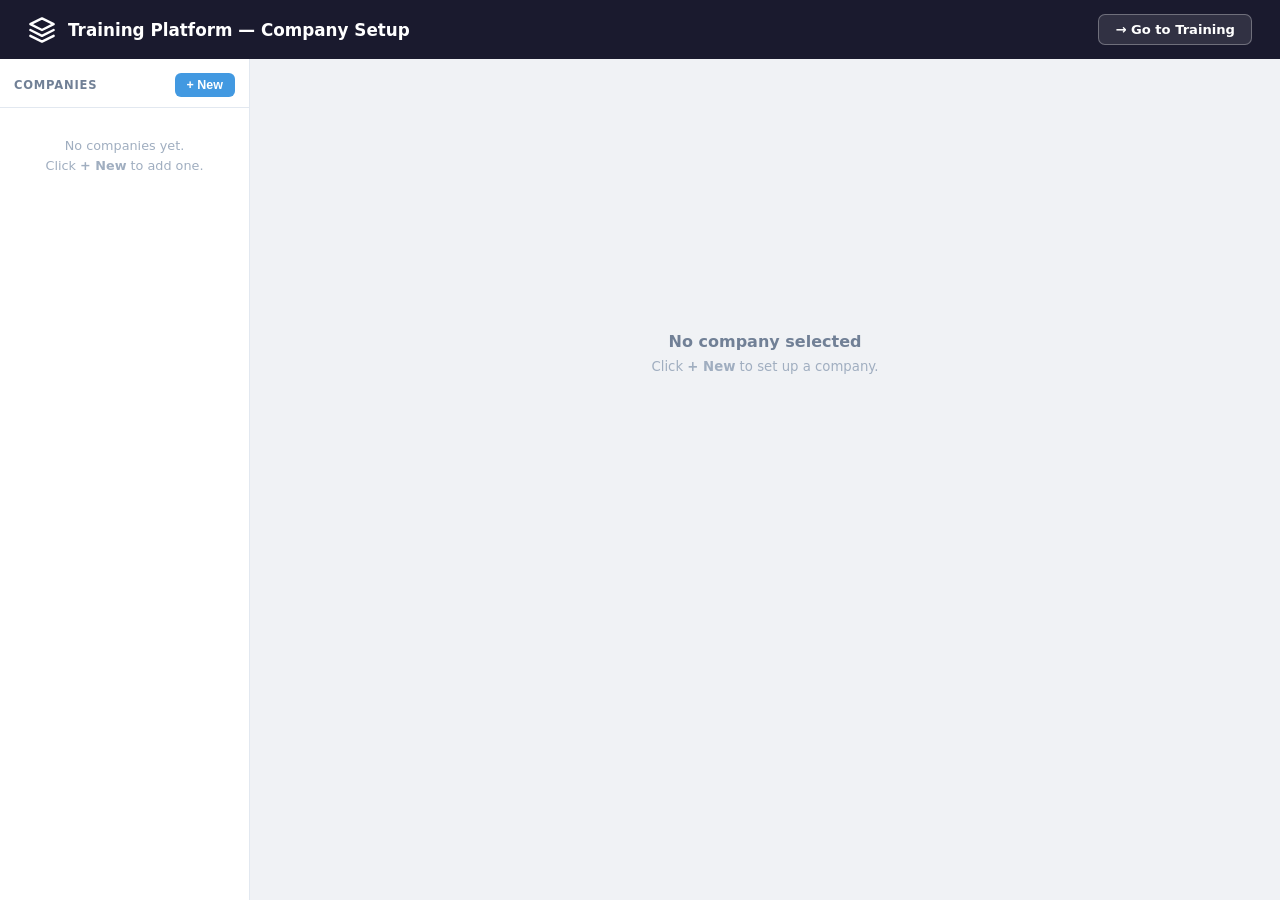
==== admin.html @ cd21d4fb "Initial commit: AI Fluency training platform Co-Authored-By: Claude Sonnet 4.6 <noreply@anthropic.co" ====
<!DOCTYPE html>
<html lang="en">
<head>
  <meta charset="UTF-8">
  <meta name="viewport" content="width=device-width, initial-scale=1.0">
  <title>Training Platform — Company Setup</title>
  <style>
    *, *::before, *::after { box-sizing: border-box; margin: 0; padding: 0; }
    body { font-family: 'Inter', system-ui, -apple-system, sans-serif; background: #F0F2F5; color: #1a1a1a; min-height: 100vh; display: flex; flex-direction: column; }

    /* ── Header ── */
    .header { background: #1A1A2E; color: white; padding: 14px 28px; display: flex; align-items: center; gap: 12px; }
    .header-logo { width: 28px; height: 28px; }
    .header h1 { font-size: 1.05rem; font-weight: 600; flex: 1; }
    .btn-goto-main { padding: 7px 16px; border-radius: 7px; border: 1px solid rgba(255,255,255,0.3); background: rgba(255,255,255,0.1); color: white; cursor: pointer; font-size: 0.82rem; font-weight: 600; text-decoration: none; display: inline-flex; align-items: center; gap: 6px; transition: background 0.15s; }
    .btn-goto-main:hover { background: rgba(255,255,255,0.2); }

    /* ── Layout ── */
    .main { display: flex; flex: 1; overflow: hidden; height: calc(100vh - 52px); }

    /* ── Sidebar ── */
    .sidebar { width: 250px; flex-shrink: 0; background: white; border-right: 1px solid #E2E8F0; display: flex; flex-direction: column; }
    .sidebar-top { padding: 14px 14px 10px; border-bottom: 1px solid #E2E8F0; display: flex; align-items: center; justify-content: space-between; }
    .sidebar-top span { font-size: 0.72rem; font-weight: 700; color: #718096; text-transform: uppercase; letter-spacing: 0.07em; }
    .btn-new { padding: 5px 12px; border-radius: 6px; border: none; background: #4299E1; color: white; cursor: pointer; font-size: 0.78rem; font-weight: 600; }
    .btn-new:hover { background: #3182CE; }
    .company-list { flex: 1; overflow-y: auto; }
    .company-item { padding: 10px 12px; border-bottom: 1px solid #F7FAFC; cursor: pointer; display: flex; align-items: center; gap: 9px; transition: background 0.1s; }
    .company-item:hover { background: #F7FAFC; }
    .company-item.active { background: #EBF8FF; border-left: 3px solid #4299E1; padding-left: 9px; }
    .ci-thumb { width: 30px; height: 30px; border-radius: 6px; object-fit: contain; background: #F0F2F5; border: 1px solid #E2E8F0; flex-shrink: 0; }
    .ci-dot { width: 30px; height: 30px; border-radius: 6px; flex-shrink: 0; }
    .ci-meta { flex: 1; min-width: 0; }
    .ci-name { font-size: 0.85rem; font-weight: 500; white-space: nowrap; overflow: hidden; text-overflow: ellipsis; }
    .ci-pw { font-size: 0.7rem; color: #A0AEC0; font-family: monospace; }
    .ci-del { padding: 3px 6px; border: none; background: none; cursor: pointer; color: #CBD5E0; font-size: 12px; border-radius: 4px; line-height: 1; }
    .ci-del:hover { color: #E53E3E; background: #FFF5F5; }
    .list-empty { padding: 28px 14px; text-align: center; color: #A0AEC0; font-size: 0.8rem; line-height: 1.6; }

    /* ── Editor area ── */
    .editor { flex: 1; overflow-y: auto; padding: 24px; }
    .two-col { display: grid; grid-template-columns: 1fr 380px; gap: 20px; align-items: start; }
    @media (max-width: 960px) { .two-col { grid-template-columns: 1fr; } }

    /* ── Cards ── */
    .card { background: white; border-radius: 12px; padding: 20px 22px; border: 1px solid #E2E8F0; margin-bottom: 16px; }
    .card-title { font-size: 0.72rem; font-weight: 700; color: #718096; text-transform: uppercase; letter-spacing: 0.07em; margin-bottom: 16px; padding-bottom: 10px; border-bottom: 1px solid #F0F2F5; }

    /* ── Fields ── */
    .field { margin-bottom: 13px; }
    .field label { display: block; font-size: 0.75rem; font-weight: 600; color: #4A5568; margin-bottom: 5px; }
    .field input[type=text], .field input[type=password] { width: 100%; padding: 9px 12px; border: 1px solid #E2E8F0; border-radius: 8px; font-size: 0.88rem; color: #2D3748; background: white; transition: border 0.15s; }
    .field input:focus { outline: none; border-color: #4299E1; box-shadow: 0 0 0 3px rgba(66,153,225,0.12); }
    .field-hint { font-size: 0.72rem; color: #A0AEC0; margin-top: 4px; }

    /* ── Upload zone ── */
    .upload-zone { border: 2px dashed #CBD5E0; border-radius: 10px; padding: 24px 16px; text-align: center; cursor: pointer; transition: all 0.2s; position: relative; background: #FAFAFA; }
    .upload-zone:hover, .upload-zone.drag-over { border-color: #4299E1; background: #EBF8FF; }
    .upload-zone input[type=file] { position: absolute; inset: 0; opacity: 0; cursor: pointer; width: 100%; height: 100%; }
    .upload-preview { max-width: 120px; max-height: 80px; object-fit: contain; margin: 0 auto 8px; display: block; border-radius: 6px; }
    .upload-icon { font-size: 32px; margin-bottom: 8px; }
    .upload-label { font-size: 0.82rem; color: #718096; }
    .upload-label strong { color: #4299E1; }
    .upload-filename { font-size: 0.72rem; color: #A0AEC0; margin-top: 4px; }

    /* ── URL extract button ── */
    .btn-url-extract { padding: 9px 14px; border: none; border-radius: 8px; background: linear-gradient(135deg,#38B2AC,#2C7A7B); color: white; cursor: pointer; font-size: 0.82rem; font-weight: 600; white-space: nowrap; flex-shrink: 0; transition: opacity 0.2s; }
    .btn-url-extract:hover { opacity: 0.85; }
    .btn-url-extract:disabled { opacity: 0.5; cursor: not-allowed; }

    /* ── Clear Image button ── */
    .btn-clear-image { padding: 10px 14px; border: 1px solid #E2E8F0; border-radius: 8px; background: white; color: #718096; cursor: pointer; font-size: 0.82rem; font-weight: 600; flex-shrink: 0; transition: all 0.15s; }
    .btn-clear-image:hover { background: #FFF5F5; border-color: #FEB2B2; color: #E53E3E; }
    .btn-clear-image:disabled { opacity: 0.4; cursor: not-allowed; }
    .btn-clear-image:disabled:hover { background: white; border-color: #E2E8F0; color: #718096; }

    /* ── Analyze button ── */
    .btn-analyze { width: 100%; padding: 10px; border: none; border-radius: 8px; background: linear-gradient(135deg, #667EEA 0%, #764BA2 100%); color: white; cursor: pointer; font-size: 0.88rem; font-weight: 600; margin-top: 12px; display: flex; align-items: center; justify-content: center; gap: 8px; transition: opacity 0.2s; }
    .btn-analyze:hover { opacity: 0.9; }
    .btn-analyze:disabled { opacity: 0.5; cursor: not-allowed; }
    .spinner { width: 14px; height: 14px; border: 2px solid rgba(255,255,255,0.35); border-top-color: white; border-radius: 50%; animation: spin 0.7s linear infinite; flex-shrink: 0; }
    @keyframes spin { to { transform: rotate(360deg); } }

    /* ── Color rows ── */
    .color-row { display: flex; align-items: center; gap: 10px; margin-bottom: 11px; }
    .cr-label { font-size: 0.78rem; font-weight: 600; color: #2D3748; width: 145px; flex-shrink: 0; }
    .cr-label small { display: block; font-size: 0.65rem; color: #A0AEC0; font-weight: 400; margin-top: 1px; line-height: 1.3; }
    input[type=color] { width: 36px; height: 32px; border: 1px solid #E2E8F0; border-radius: 6px; cursor: pointer; padding: 2px 3px; background: white; flex-shrink: 0; }
    .cr-hex { flex: 1; padding: 6px 9px; border: 1px solid #E2E8F0; border-radius: 6px; font-size: 0.82rem; font-family: monospace; color: #2D3748; }
    .cr-hex:focus { outline: none; border-color: #4299E1; }
    .cr-swatch { width: 20px; height: 20px; border-radius: 4px; flex-shrink: 0; border: 1px solid rgba(0,0,0,0.1); }

    /* ── Status ── */
    .status { font-size: 0.78rem; padding: 8px 11px; border-radius: 7px; margin-top: 8px; line-height: 1.5; }
    .status.success { background: #F0FFF4; color: #276749; border: 1px solid #9AE6B4; }
    .status.error   { background: #FFF5F5; color: #C53030; border: 1px solid #FEB2B2; }
    .status.info    { background: #EBF8FF; color: #2B6CB0; border: 1px solid #BEE3F8; }

    /* ── Import AI Colors button ── */
    .btn-import { width: 100%; padding: 10px; border: none; border-radius: 8px; background: linear-gradient(135deg, #38B2AC 0%, #2C7A7B 100%); color: white; cursor: pointer; font-size: 0.88rem; font-weight: 600; margin-top: 8px; display: flex; align-items: center; justify-content: center; gap: 8px; transition: opacity 0.2s; }
    .btn-import:hover { opacity: 0.9; }

    /* ── Import modal ── */
    .import-modal-overlay { display: none; position: fixed; inset: 0; background: rgba(0,0,0,0.45); z-index: 1000; align-items: center; justify-content: center; }
    .import-modal-overlay.open { display: flex; }
    .import-modal { background: white; border-radius: 14px; padding: 24px; width: 460px; max-width: 95vw; box-shadow: 0 20px 60px rgba(0,0,0,0.2); }
    .import-modal h3 { font-size: 1rem; font-weight: 700; margin-bottom: 6px; }
    .import-modal p { font-size: 0.8rem; color: #718096; margin-bottom: 14px; line-height: 1.5; }
    .import-modal textarea { width: 100%; height: 120px; padding: 10px; border: 1px solid #E2E8F0; border-radius: 8px; font-size: 0.82rem; font-family: monospace; resize: vertical; }
    .import-modal textarea:focus { outline: none; border-color: #38B2AC; }
    .import-modal-btns { display: flex; gap: 8px; margin-top: 12px; justify-content: flex-end; }
    .btn-import-apply { padding: 8px 18px; border: none; border-radius: 7px; background: #38B2AC; color: white; font-weight: 600; cursor: pointer; font-size: 0.88rem; }
    .btn-import-cancel { padding: 8px 18px; border: 1px solid #E2E8F0; border-radius: 7px; background: white; color: #4A5568; font-weight: 600; cursor: pointer; font-size: 0.88rem; }

    /* ── Save button ── */
    .btn-save { width: 100%; padding: 11px; border: none; border-radius: 8px; background: #48BB78; color: white; cursor: pointer; font-size: 0.92rem; font-weight: 600; margin-top: 4px; transition: background 0.15s; }
    .btn-save:hover { background: #38A169; }

    /* ── Preview card ── */
    .preview-card { background: white; border-radius: 12px; padding: 20px 22px; border: 1px solid #E2E8F0; max-height: calc(100vh - 72px); overflow-y: auto; }
    .prev-label { font-size: 0.65rem; font-weight: 700; color: #718096; text-transform: uppercase; letter-spacing: 0.06em; margin: 12px 0 5px; }
    .prev-label:first-child { margin-top: 0; }
    .prev-wrap { overflow: hidden; border-radius: 8px; border: 1px solid #E2E8F0; position: relative; background: #F0F2F5; margin-bottom: 2px; }
    .prev-spinner { position: absolute; inset: 0; display: flex; flex-direction: column; align-items: center; justify-content: center; background: #F0F2F5; gap: 6px; pointer-events: none; }
    .prev-spinner-ring { width: 18px; height: 18px; border: 2px solid #CBD5E0; border-top-color: #4299E1; border-radius: 50%; animation: spin 0.7s linear infinite; }
    .preview-topbar { height: 46px; border-radius: 8px; display: flex; align-items: center; padding: 0 14px; color: white; font-size: 0.85rem; font-weight: 500; gap: 8px; margin-bottom: 10px; }
    .preview-topbar img { height: 24px; object-fit: contain; }
    .preview-chips { display: flex; gap: 7px; flex-wrap: wrap; margin-bottom: 10px; }
    .preview-chip { padding: 5px 12px; border-radius: 20px; font-size: 0.77rem; color: white; font-weight: 500; }
    .preview-sidebar { border-radius: 8px; height: 70px; display: flex; align-items: center; justify-content: center; color: white; font-size: 0.82rem; font-weight: 500; margin-bottom: 10px; }
    .preview-infobox { border-radius: 7px; padding: 10px 12px; font-size: 0.8rem; color: #2D3748; margin-bottom: 10px; line-height: 1.5; }
    .preview-swatches { display: flex; gap: 5px; }
    .preview-swatch { flex: 1; height: 26px; border-radius: 5px; }

    /* ── Empty state ── */
    .empty-state { display: flex; flex-direction: column; align-items: center; justify-content: center; min-height: 60vh; color: #A0AEC0; gap: 8px; text-align: center; }
    .empty-state h3 { color: #718096; font-size: 1rem; }
    .empty-state p { font-size: 0.83rem; }
  </style>
</head>
<body>

<div class="header">
  <svg class="header-logo" viewBox="0 0 24 24" fill="none" stroke="white" stroke-width="2" stroke-linecap="round" stroke-linejoin="round">
    <path d="M12 2L2 7l10 5 10-5-10-5zM2 17l10 5 10-5M2 12l10 5 10-5"/>
  </svg>
  <h1>Training Platform — Company Setup</h1>
  <a href="Main page.html" class="btn-goto-main" onclick="sessionStorage.removeItem('authenticated');sessionStorage.removeItem('active_company');">&#8594; Go to Training</a>
</div>

<div class="main">

  <!-- Sidebar -->
  <div class="sidebar">
    <div class="sidebar-top">
      <span>Companies</span>
      <button class="btn-new" onclick="newCompany()">+ New</button>
    </div>
    <div class="company-list" id="company-list"></div>
  </div>

  <!-- Editor -->
  <div class="editor" id="editor">
    <div class="empty-state">
      <h3>No company selected</h3>
      <p>Click <strong>+ New</strong> to set up a company.</p>
    </div>
  </div>

</div>

<script>
// ── Storage — server is source of truth, localStorage is a fast cache ────────
var _companiesCache = null;

function getCompanies() {
  if (_companiesCache !== null) return _companiesCache;
  try { return JSON.parse(localStorage.getItem('training_companies') || '[]'); } catch(e) { return []; }
}
function _setCache(list) {
  _companiesCache = list;
  // Strip logoDataUrl before saving to localStorage — base64 images are large
  // and can exceed the ~5MB quota, causing the write to silently fail.
  // The logo is persisted on disk (profiles/*.json) and reloaded from the server.
  try {
    var slim = list.map(function(c) {
      var copy = Object.assign({}, c);
      delete copy.logoDataUrl;
      return copy;
    });
    localStorage.setItem('training_companies', JSON.stringify(slim));
  } catch(e) {}
}

// Load companies FROM server (profiles/*.json) and sync into cache
function loadCompaniesFromServer(callback) {
  fetch('http://localhost:3001/list-profiles')
    .then(function(r) { return r.json(); })
    .then(function(data) {
      if (!data.profiles) { callback([]); return; }
      var list = data.profiles
        .filter(function(p) { return p.config; }) // only profiles with saved config
        .map(function(p) {
          return {
            id:          p.id,
            name:        p.name,
            website:     p.url  || '',
            password:    p.config.password    || '',
            colors:      p.config.colors      || {},
            logoDataUrl: p.config.logoDataUrl || ''
          };
        });
      _setCache(list);
      callback(list);
    })
    .catch(function() {
      // Server not running — fall back to localStorage cache
      callback(getCompanies());
    });
}

// Save a single company config to the server (writes into profiles/{id}.json)
function saveCompanyToServer(company, callback) {
  fetch('http://localhost:3001/save-company-config', {
    method: 'POST',
    headers: {'Content-Type': 'application/json'},
    body: JSON.stringify({
      id:          company.id,
      name:        company.name,
      url:         company.website || '',
      password:    company.password,
      colors:      company.colors,
      logoDataUrl: company.logoDataUrl || null
    })
  })
  .then(function(r) { return r.json(); })
  .then(function(d) { if (callback) callback(d.error ? null : true, d.error); })
  .catch(function(e) { if (callback) callback(null, e.message); });
}

// ── Preview iframe config ─────────────────────────────────────────
var PREV_SCALE = 0.26;   // scale factor — fits ~336px wide column
var PREV_W     = 1280;   // iframe render width (px)
var PREV_H     = 1400;   // iframe render height (px)

function iframeWrapperHtml(id) {
  var wW = Math.floor(PREV_W * PREV_SCALE); // 332
  var wH = Math.floor(PREV_H * PREV_SCALE); // 234
  return '<div class="prev-wrap" style="width:' + wW + 'px;height:' + wH + 'px;">'
    + '<iframe id="' + id + '" style="width:' + PREV_W + 'px;height:' + PREV_H + 'px;'
    + 'transform:scale(' + PREV_SCALE + ');transform-origin:top left;border:none;pointer-events:none;display:block;" frameborder="0" scrolling="no"></iframe>'
    + '<div id="' + id + '-spinner" class="prev-spinner">'
    + '<div class="prev-spinner-ring"></div>'
    + '<div style="font-size:0.62rem;color:#A0AEC0;">Loading preview…</div>'
    + '</div>'
    + '</div>';
}

function swatchBarHtml(c) {
  return '<div style="margin-top:12px;padding:8px 10px;background:#F7FAFC;border-radius:6px;border:1px solid #E2E8F0;">'
    + '<div style="font-size:0.55rem;font-weight:700;color:#A0AEC0;text-transform:uppercase;letter-spacing:0.05em;margin-bottom:5px;">Current palette</div>'
    + '<div style="display:flex;gap:4px;">'
    + [{k:'primary',label:'Brand'},{k:'accent',label:'Highlight'},{k:'sidebarBg',label:'Sidebar BG'}].map(function(item) {
        return '<div style="flex:1;text-align:center;">'
          + '<div style="height:18px;border-radius:4px;background:' + c[item.k] + ';margin-bottom:2px;border:1px solid rgba(0,0,0,0.08);"></div>'
          + '<div style="font-size:0.55rem;color:#718096;">' + item.label + '</div>'
          + '</div>';
      }).join('')
    + '<div style="flex:0.6;text-align:center;">'
    + '<div style="height:18px;border-radius:4px;background:' + c.primaryDark + ';margin-bottom:2px;border:1px solid rgba(0,0,0,0.08);"></div>'
    + '<div style="font-size:0.48rem;color:#A0AEC0;">Auto-dark</div>'
    + '</div>'
    + '<div style="flex:0.6;text-align:center;">'
    + '<div style="height:18px;border-radius:4px;background:' + c.primaryLight + ';margin-bottom:2px;border:1px solid #E2E8F0;"></div>'
    + '<div style="font-size:0.48rem;color:#A0AEC0;">Auto-light</div>'
    + '</div>'
    + '</div></div>';
}

// ── State ────────────────────────────────────────────────────────
var activeId = null;
var logoDataUrl = null;
// currentPreviewTab removed — all previews now stacked

// ── Init — load from server on page load ─────────────────────────
window.addEventListener('load', function() {
  loadCompaniesFromServer(function(list) {
    renderList();
  });
});

// ── Sidebar ──────────────────────────────────────────────────────
function renderList() {
  var list = getCompanies();
  var el = document.getElementById('company-list');
  if (!list.length) {
    el.innerHTML = '<div class="list-empty">No companies yet.<br>Click <strong>+ New</strong> to add one.</div>';
    return;
  }
  el.innerHTML = list.map(function(c) {
    var thumb = c.logoDataUrl
      ? '<img src="' + c.logoDataUrl + '" class="ci-thumb" />'
      : '<div class="ci-dot" style="background:' + c.colors.primary + '"></div>';
    return '<div class="company-item' + (c.id === activeId ? ' active' : '') + '" onclick="editCompany(\'' + c.id + '\')">'
      + thumb
      + '<div class="ci-meta"><div class="ci-name">' + esc(c.name) + '</div>'
      + '<div class="ci-pw">pw: ' + esc(c.password) + '</div></div>'
      + '<button class="ci-del" onclick="event.stopPropagation();del(\'' + c.id + '\')">✕</button>'
      + '</div>';
  }).join('');
}

function del(id) {
  if (!confirm('Delete this company?')) return;
  // Remove from server (deletes the profile JSON file)
  fetch('http://localhost:3001/delete-company', {
    method: 'POST',
    headers: {'Content-Type': 'application/json'},
    body: JSON.stringify({ id: id })
  }).catch(function() {});
  // Remove from cache
  _setCache(getCompanies().filter(function(c){ return c.id !== id; }));
  if (activeId === id) { activeId = null; logoDataUrl = null; showEmpty(); }
  renderList();
}

function showEmpty() {
  document.getElementById('editor').innerHTML =
    '<div class="empty-state"><h3>No company selected</h3><p>Click <strong>+ New</strong> to set up a company.</p></div>';
}


// ── Editor ────────────────────────────────────────────────────────
var DEFAULT = { primary:'#4299E1', accent:'#48BB78', sidebarBg:'#1A202C' };

// ── Color derivation helpers ───────────────────────────────────────
function darkenHex(hex, pct) {
  try { var r=parseInt(hex.slice(1,3),16),g=parseInt(hex.slice(3,5),16),b=parseInt(hex.slice(5,7),16); return toHex(r*(1-pct/100),g*(1-pct/100),b*(1-pct/100)); } catch(e) { return hex; }
}
function lightenHex(hex, pct) {
  try { var r=parseInt(hex.slice(1,3),16),g=parseInt(hex.slice(3,5),16),b=parseInt(hex.slice(5,7),16); return toHex(r+(255-r)*(pct/100),g+(255-g)*(pct/100),b+(255-b)*(pct/100)); } catch(e) { return hex; }
}

function newCompany() {
  activeId = null;
  logoDataUrl = null;
  renderEditor({ name:'', password:'', website:'', logoDataUrl:'', colors: Object.assign({}, DEFAULT) });
}

function editCompany(id) {
  activeId = id;
  var c = getCompanies().find(function(c){ return c.id === id; });
  if (!c) return;
  logoDataUrl = c.logoDataUrl || null;
  renderEditor(c);
  renderList();
}

function renderEditor(d) {
  var c = d.colors || DEFAULT;
  document.getElementById('editor').innerHTML =
    '<div class="two-col">'
    // ── Left ──────────────────────────────────────────────────
    + '<div>'

    // Details
    + '<div class="card"><div class="card-title">Company Details</div>'
    + '<div class="field"><label>Company Name</label>'
    + '<input type="text" id="f-name" value="' + escAttr(d.name||'') + '" placeholder="e.g. NTUC" oninput="livePreview()" /></div>'
    + '<div class="field"><label>Access Password</label>'
    + '<input type="text" id="f-pw" value="' + escAttr(d.password||'') + '" placeholder="e.g. ntuc2025" />'
    + '<div class="field-hint">Trainers share this with participants before the session.</div></div>'
    + '<div class="field"><label>Website URL</label>'
    + '<div style="display:flex;gap:8px;align-items:center;">'
    + '<input type="text" id="f-url" value="' + escAttr(d.website||'') + '" placeholder="https://www.company.com" style="flex:1;" />'
    + '<button type="button" class="btn-url-extract" id="url-extract-btn" onclick="extractColorsFromUrl()" title="Auto-detect brand colors from website">🔍 Get Colors</button>'
    + '</div>'
    + '<div id="url-extract-status"></div></div>'
    + '</div>'

    // Company Profile Research card
    + '<div class="card"><div class="card-title">Company Profile — Profile Explorer</div>'
    + '<div id="research-status"></div>'
    + '<button class="btn-analyze" id="research-btn" onclick="researchProfile()" style="margin-top:4px;">'
    + '<span id="research-icon">🔬</span> '
    + '<span id="research-text">Research Company Profile</span>'
    + '</button>'
    + '<p style="font-size:0.72rem;color:#A0AEC0;margin-top:8px;line-height:1.5;">Uses the Claude Code CLI on this computer (your existing subscription — no API key needed). Scrapes the company website and generates the full Profile Explorer content: Priorities, Functions, Workflows, Pain Points, Technology, and Glossary. Saved to a local file. Re-research anytime.</p>'
    + '</div>'

    // Logo + auto-extract
    + '<div class="card"><div class="card-title">Brand Assets</div>'
    + '<div class="field"><label>Upload Logo or Brand Image</label>'
    + '<div class="upload-zone" id="upload-zone" '
    + 'ondragover="event.preventDefault();this.classList.add(\'drag-over\')" '
    + 'ondragleave="this.classList.remove(\'drag-over\')" '
    + 'ondrop="dropFile(event)">'
    + '<input type="file" accept="image/*" onchange="pickFile(event)" />'
    + (d.logoDataUrl
        ? '<img src="' + d.logoDataUrl + '" class="upload-preview" id="logo-preview" />'
        : '<div class="upload-icon" id="logo-preview">🖼️</div>')
    + '<div class="upload-label"><strong>Click or drag</strong> image here</div>'
    + '<div class="upload-filename" id="upload-filename">' + (d.logoDataUrl ? 'Image loaded' : 'PNG, JPG, SVG supported') + '</div>'
    + '</div></div>'
    + '<div style="display:flex;gap:8px;margin-top:10px;">'
    + '<button class="btn-analyze" id="analyze-btn" onclick="extractColors()" style="flex:1;margin-top:0;" '
    + (d.logoDataUrl ? '' : 'disabled') + '>'
    + '<span id="analyze-icon">🎨</span>'
    + '<span id="analyze-text">Extract Colors from Image</span>'
    + '</button>'
    + '<button class="btn-clear-image" id="clear-image-btn" onclick="clearImage()" '
    + (d.logoDataUrl ? '' : 'disabled') + ' title="Remove uploaded image">✕ Clear</button>'
    + '</div>'
    + '<div id="analyze-status"></div>'
    + '</div>'

    + '</div>'

    // ── Right: Brand Colors (always visible) + Preview (scrollable below) ──
    + '<div style="position:sticky;top:0;align-self:start;display:flex;flex-direction:column;height:calc(100vh - 72px);gap:0;">'

    // Brand Colors — pinned at top, always visible while editing
    + '<div class="card" style="flex-shrink:0;margin-bottom:12px;">'
    + '<div class="card-title">Brand Colors</div>'
    + ''
    + colorRow('primary',   'Brand Color',        'Headers · Buttons · Links · Module nav',  c.primary   || DEFAULT.primary)
    + colorRow('accent',    'Highlight Color',     'Badges · Tags · Secondary accents',       c.accent    || DEFAULT.accent)
    + colorRow('sidebarBg', 'Sidebar Background',  'Left sidebar panel & dark header bar',    c.sidebarBg || DEFAULT.sidebarBg)
    + '<div style="font-size:0.71rem;color:#718096;margin-top:8px;padding:8px 10px;background:#FFFBEB;border-radius:6px;border:1px solid #F6E05E;line-height:1.5;">✨ <strong>Dark shade</strong> and <strong>light tint</strong> are automatically calculated from Brand Color — no need to set them manually.</div>'
    + '<div id="save-status"></div>'
    + '<button class="btn-save" onclick="saveCompany()">Save Company</button>'
    + '</div>'

    // Live Preview — takes remaining height, scrollable internally
    + '<div class="preview-card" id="preview-card" style="flex:1;overflow-y:auto;max-height:none;">'
    + '<div class="card-title">Live Preview <span style="font-size:0.65rem;font-weight:400;color:#A0AEC0;text-transform:none;letter-spacing:0;">real pages · scaled</span></div>'
    + '<div class="prev-label">Main Page</div>'
    + iframeWrapperHtml('prev-main')
    + '<div class="prev-label">Module (Programme 1)</div>'
    + iframeWrapperHtml('prev-module')
    + '<div class="prev-label">Profile Explorer</div>'
    + iframeWrapperHtml('prev-profiles')
    + '<div class="prev-label">Copilot Value</div>'
    + iframeWrapperHtml('prev-copilot')
    + '<div id="preview-swatch-bar"></div>'
    + '<div id="preview-color-legend"></div>'
    + '</div>'

    + '</div>'

    + '</div>';

  livePreview();
  initPreviews();
  setTimeout(fitPreviewCard, 0);
  // Check if a profile already exists for this company (async, updates status div)
  setTimeout(function() { checkProfileStatus(activeId); }, 50);
}

function colorRow(key, label, hint, val) {
  return '<div class="color-row">'
    + '<div class="cr-label">' + label + '<small>' + hint + '</small></div>'
    + '<input type="color" id="cp-' + key + '" value="' + val + '" oninput="syncHex(\'' + key + '\')" />'
    + '<input type="text"  id="ch-' + key + '" value="' + val + '" class="cr-hex" placeholder="#000000" oninput="syncPicker(\'' + key + '\')" />'
    + '<div class="cr-swatch" id="cs-' + key + '" style="background:' + val + '"></div>'
    + '</div>';
}

function syncHex(k) {
  var v = document.getElementById('cp-' + k).value;
  document.getElementById('ch-' + k).value = v;
  document.getElementById('cs-' + k).style.background = v;
  livePreview();
}

function syncPicker(k) {
  var v = document.getElementById('ch-' + k).value.trim();
  if (/^#[0-9A-Fa-f]{6}$/.test(v)) {
    document.getElementById('cp-' + k).value = v;
    document.getElementById('cs-' + k).style.background = v;
    livePreview();
  }
}

function getColors() {
  var primary   = ((document.getElementById('ch-primary')   || {}).value || DEFAULT.primary).trim();
  var accent    = ((document.getElementById('ch-accent')    || {}).value || DEFAULT.accent).trim();
  var sidebarBg = ((document.getElementById('ch-sidebarBg') || {}).value || DEFAULT.sidebarBg).trim();
  return {
    primary:      primary,
    primaryDark:  darkenHex(primary, 20),
    primaryLight: lightenHex(primary, 60),
    accent:       accent,
    sidebarBg:    sidebarBg
  };
}

function setColors(colors) {
  // Only the 3 user-facing pickers exist in the UI; primaryDark and primaryLight are auto-derived
  ['primary','accent','sidebarBg'].forEach(function(k) {
    if (!colors[k]) return;
    var v = colors[k];
    var cp = document.getElementById('cp-' + k);
    var ch = document.getElementById('ch-' + k);
    var cs = document.getElementById('cs-' + k);
    if (cp) cp.value = v;
    if (ch) ch.value = v;
    if (cs) cs.style.background = v;
  });
  livePreview();
}

// ── Fit preview card to fill all space below brand colors ─────────
function fitPreviewCard() {
  var previewCard = document.getElementById('preview-card');
  if (!previewCard) return;
  var colorCard = previewCard.previousElementSibling;
  if (!colorCard) return;
  var headerH    = 52;                       // .header height
  var editorPadT = 24;                       // .editor padding-top
  var gap        = parseInt(getComputedStyle(colorCard).marginBottom) || 12;
  var colorH     = colorCard.getBoundingClientRect().height;
  var available  = window.innerHeight - headerH - editorPadT;
  var previewH   = Math.max(300, available - colorH - gap);
  previewCard.style.height = previewH + 'px';
  previewCard.style.flex   = 'none';
}
window.addEventListener('resize', fitPreviewCard);

// ── Live Preview ──────────────────────────────────────────────────
function livePreview() {
  var c = getColors();

  // Inject colors into all iframes that have already loaded
  ['prev-main', 'prev-module', 'prev-profiles', 'prev-copilot'].forEach(function(id) {
    var iframe = document.getElementById(id);
    if (iframe && iframe.contentDocument && iframe.contentDocument.documentElement
        && iframe.contentDocument.readyState === 'complete') {
      injectBrandColors(iframe);
    }
  });

  // Update the palette swatch and color reference map (always visible)
  var swatchEl = document.getElementById('preview-swatch-bar');
  if (swatchEl) swatchEl.innerHTML = swatchBarHtml(c);
  var legendEl = document.getElementById('preview-color-legend');
  if (legendEl) legendEl.innerHTML = colorMapLegend(c);
}

// Mirror the pages' own applyBrand() — sets every CSS variable they use
function injectBrandColors(iframe) {
  try {
    var c = getColors();
    var root = iframe.contentDocument.documentElement;
    function hx(hex) {
      var res = /^#?([a-f\d]{2})([a-f\d]{2})([a-f\d]{2})$/i.exec(hex);
      return res ? {r:parseInt(res[1],16),g:parseInt(res[2],16),b:parseInt(res[3],16)} : {r:66,g:153,b:225};
    }
    var p = hx(c.primary), a = hx(c.accent);
    var r=p.r,g=p.g,b=p.b,ra=a.r,ga=a.g,ba=a.b;
    var sp = function(k,v){ root.style.setProperty(k,v); };
    sp('--brand-primary',       c.primary);
    sp('--brand-primary-dark',  c.primaryDark);
    sp('--brand-primary-light', c.primaryLight);
    sp('--brand-secondary',     c.primaryDark);
    sp('--brand-accent',        c.accent);
    sp('--brand-sidebar-bg',    c.sidebarBg);
    sp('--color-primary',       c.primary);
    sp('--color-primary-dark',  c.primaryDark);
    sp('--color-primary-light', 'rgba('+r+','+g+','+b+',0.08)');
    sp('--color-primary-muted', 'rgba('+r+','+g+','+b+',0.06)');
    sp('--color-primary-focus', 'rgba('+r+','+g+','+b+',0.20)');
    sp('--color-primary-pale',  'rgba('+r+','+g+','+b+',0.08)');
    sp('--color-accent',        c.accent);
    sp('--color-accent-light',  'rgba('+ra+','+ga+','+ba+',0.10)');
    sp('--color-accent-border', 'rgba('+ra+','+ga+','+ba+',0.30)');
    sp('--color-nav-hover',     'rgba('+r+','+g+','+b+',0.12)');
    sp('--color-sidebar-bg',    c.sidebarBg);
    sp('--gradient-start',      c.primary);
    sp('--gradient-end',        c.primaryDark);
    sp('--color-info',          c.primary);
    sp('--color-info-bg',       'rgba('+r+','+g+','+b+',0.08)');
    sp('--color-bg-highlight',  'rgba('+r+','+g+','+b+',0.06)');
    sp('--primary-color',       c.primary);
    sp('--secondary-color',     c.primaryDark);
    sp('--accent-color',        c.accent);
    sp('--info-box-bg',         'rgba('+r+','+g+','+b+',0.08)');
  } catch(e) {}
}

// Load all 4 preview iframes
function initPreviews() {
  var pages = [
    {id:'prev-main',     url:'Main page.html'},
    {id:'prev-module',   url:'Module 1.html'},
    {id:'prev-profiles', url:'profile explorer.html'},
    {id:'prev-copilot',  url:'Copilot Value.html'}
  ];
  pages.forEach(function(p) { loadPreviewIframe(p.id, p.url); });
}

function loadPreviewIframe(iframeId, url) {
  // Build the company object the pages expect in sessionStorage
  // Main page checks: sessionStorage.getItem('authenticated') === 'true'
  //                   sessionStorage.getItem('active_company') (truthy JSON string)
  // Module pages check: sessionStorage.getItem('authenticated') !== 'true' → redirect
  var companies = getCompanies();
  var co = companies.find(function(c) { return c.id === activeId; });
  if (!co && activeId) co = { id: activeId, name: 'Preview', password: '', website: '', colors: getColors(), logoDataUrl: '' };
  if (!co) co = { id: 'preview', name: 'Preview Company', password: '', website: '', colors: getColors(), logoDataUrl: '' };
  // Double-encode the company JSON so it embeds safely as a JS string literal
  // JSON.stringify twice produces a quoted string with all special chars escaped
  var coJsonLiteral = JSON.stringify(
    JSON.stringify({ id:co.id, name:co.name, website:co.website||'', password:co.password||'', colors:co.colors||{}, logoDataUrl:'' })
  ).replace(/<\//g, '<\\/');
  // coJsonLiteral is a valid JS string literal including surrounding double quotes e.g. "{\"id\":\"...\"}"

  fetch(url)
    .then(function(r) {
      if (!r.ok) throw new Error(r.status);
      return r.text();
    })
    .then(function(html) {
      var iframe = document.getElementById(iframeId);
      if (!iframe) return;

      // Base href so relative paths (CSS/JS/images) resolve correctly
      var basePath = window.location.href.replace(/[^\/]*$/, '');

      // This script runs first in <head>, before ANY page auth checks
      var headInject = '<base href="' + basePath + '">'
        + '<script>'
        + 'try{'
        + 'sessionStorage.setItem("authenticated","true");'       // pages check === 'true'
        + 'sessionStorage.setItem("active_company",' + coJsonLiteral + ');'
        + '}catch(e){}'
        + '<\/script>';

      html = html.replace(/<head>/i, '<head>' + headInject);
      iframe.srcdoc = html;

      iframe.onload = function() {
        var sp = document.getElementById(iframeId + '-spinner');
        if (sp) sp.style.display = 'none';
        // Force-hide any remaining auth overlays, then apply brand colors
        try {
          var doc = iframe.contentDocument;
          ['auth-overlay','login-overlay','modal-overlay'].forEach(function(id) {
            var el = doc.getElementById(id);
            if (el) el.style.display = 'none';
          });
        } catch(e) {}
        injectBrandColors(iframe);
      };
    })
    .catch(function() {
      var sp = document.getElementById(iframeId + '-spinner');
      if (sp) sp.innerHTML = '<div style="font-size:0.62rem;color:#E53E3E;text-align:center;">Could not load preview<br><span style="color:#A0AEC0;">' + url + '</span></div>';
    });
}

// ── Color Reference Map ───────────────────────────────────────────
function colorMapLegend(c) {
  var rows = [
    { color: c.primary,      name: 'Brand Color',              auto: false,
      uses: ['Top header bar & gradient', 'Module sidebar background', 'Buttons & primary links', 'Info box borders & tinted backgrounds', 'Active nav item highlight', 'Module card icons (Main page)'] },
    { color: c.accent,       name: 'Highlight Color',           auto: false,
      uses: ['Programme badges (e.g. "Programme 1 · Discover")', 'Category filter tags', 'Secondary accent chips & labels'] },
    { color: c.sidebarBg,    name: 'Sidebar Background',        auto: false,
      uses: ['Left sidebar panel background', 'Dark header bars', 'Admin navigation sidebar'] },
    { color: c.primaryDark,  name: 'Dark Shade',                auto: true,
      uses: ['Gradient header — darker end', 'Button hover state', 'Profile card gradient end'] },
    { color: c.primaryLight, name: 'Light Tint',                auto: true,
      uses: ['Subtle section backgrounds', 'Progress bar fills', 'Info box background tint'] }
  ];
  return '<div style="margin-top:14px;border:1px solid #E2E8F0;border-radius:8px;overflow:hidden;">'
    + '<div style="padding:7px 10px;background:#EBF8FF;border-bottom:1px solid #BEE3F8;display:flex;align-items:center;gap:6px;">'
    + '<svg viewBox="0 0 24 24" style="width:13px;height:13px;fill:#2B6CB0;flex-shrink:0;"><path d="M12 2C6.48 2 2 6.48 2 12s4.48 10 10 10 10-4.48 10-10S17.52 2 12 2zm1 15h-2v-6h2v6zm0-8h-2V7h2v2z"/></svg>'
    + '<span style="font-size:0.65rem;font-weight:700;color:#2B6CB0;text-transform:uppercase;letter-spacing:0.06em;">Color Reference Map — what each color controls</span>'
    + '</div>'
    + rows.map(function(row, i) {
        return '<div style="display:flex;align-items:flex-start;gap:10px;padding:8px 10px;'
          + (i < rows.length - 1 ? 'border-bottom:1px solid #F0F2F5;' : '')
          + (row.auto ? 'background:#FAFAFA;' : '') + '">'
          + '<div style="flex-shrink:0;text-align:center;">'
          + '<div style="width:26px;height:26px;border-radius:6px;background:' + row.color + ';border:1px solid rgba(0,0,0,0.1);margin-bottom:2px;"></div>'
          + (row.auto ? '<div style="font-size:0.45rem;color:#A0AEC0;line-height:1;">auto</div>' : '')
          + '</div>'
          + '<div style="flex:1;min-width:0;">'
          + '<div style="font-size:0.72rem;font-weight:' + (row.auto ? '500' : '700') + ';color:' + (row.auto ? '#A0AEC0' : '#2D3748') + ';margin-bottom:3px;">'
          + row.name + ' <span style="font-weight:400;color:#A0AEC0;font-size:0.65rem;">' + row.color + '</span></div>'
          + '<div style="display:flex;flex-wrap:wrap;gap:2px;">'
          + row.uses.map(function(u) {
              return '<span style="font-size:0.58rem;padding:1px 5px;background:' + (row.auto ? '#F0F2F5' : '#F7FAFC') + ';border:1px solid #E2E8F0;border-radius:3px;color:#4A5568;">' + u + '</span>';
            }).join('')
          + '</div></div></div>';
      }).join('')
    + '</div>';
}

// ── Logo Upload ───────────────────────────────────────────────────
function pickFile(e) { if (e.target.files[0]) loadImage(e.target.files[0]); }

function dropFile(e) {
  e.preventDefault();
  document.getElementById('upload-zone').classList.remove('drag-over');
  var f = e.dataTransfer.files[0];
  if (f && f.type.startsWith('image/')) loadImage(f);
}

function loadImage(file) {
  var reader = new FileReader();
  reader.onload = function(ev) {
    logoDataUrl = ev.target.result;
    var prev = document.getElementById('logo-preview');
    if (prev.tagName === 'IMG') {
      prev.src = logoDataUrl;
    } else {
      prev.outerHTML = '<img src="' + logoDataUrl + '" class="upload-preview" id="logo-preview" />';
    }
    document.getElementById('upload-filename').textContent = file.name;
    document.getElementById('analyze-btn').disabled = false;
    document.getElementById('clear-image-btn').disabled = false;
    livePreview();
  };
  reader.readAsDataURL(file);
}

function clearImage() {
  logoDataUrl = null;
  var zone = document.getElementById('upload-zone');
  if (!zone) return;
  // Replace preview img/icon back to placeholder
  var prev = document.getElementById('logo-preview');
  if (prev) {
    if (prev.tagName === 'IMG') {
      prev.outerHTML = '<div class="upload-icon" id="logo-preview">🖼️</div>';
    } else {
      prev.textContent = '🖼️';
    }
  }
  document.getElementById('upload-filename').textContent = 'PNG, JPG, SVG supported';
  document.getElementById('analyze-btn').disabled = true;
  document.getElementById('clear-image-btn').disabled = true;
  // Reset file input so same file can be re-uploaded
  var fileInput = zone.querySelector('input[type=file]');
  if (fileInput) fileInput.value = '';
  livePreview();
}

// ── Color Extraction (Canvas API — no server/API key needed) ──────
function extractColors() {
  if (!logoDataUrl) return;
  var btn  = document.getElementById('analyze-btn');
  var text = document.getElementById('analyze-text');
  var icon = document.getElementById('analyze-icon');
  btn.disabled = true;
  icon.innerHTML = '<span class="spinner"></span>';
  text.textContent = 'Analyzing…';

  var img = new Image();
  img.onload = function() {
    try {
      var palette = getDominantColors(img, 8);
      var suggested = mapToBrandColors(palette);
      setColors(suggested);
      showStatus('analyze-status', '✓ Colors extracted from image. Adjust with the pickers if needed.', 'success');
    } catch(err) {
      showStatus('analyze-status', 'Could not extract colors: ' + err.message, 'error');
    }
    btn.disabled = false;
    icon.textContent = '🎨';
    text.textContent = 'Extract Colors from Image';
  };
  img.onerror = function() {
    showStatus('analyze-status', 'Could not load image.', 'error');
    btn.disabled = false;
    icon.textContent = '🎨';
    text.textContent = 'Extract Colors from Image';
  };
  img.src = logoDataUrl;
}

function getDominantColors(img, count) {
  // Draw image onto offscreen canvas and sample pixels
  var size = 100; // downsample for speed
  var canvas = document.createElement('canvas');
  canvas.width = size; canvas.height = size;
  var ctx = canvas.getContext('2d');
  ctx.drawImage(img, 0, 0, size, size);
  var data = ctx.getImageData(0, 0, size, size).data;

  // Collect all sufficiently saturated, non-transparent pixels
  var pixels = [];
  for (var i = 0; i < data.length; i += 4) {
    var r = data[i], g = data[i+1], b = data[i+2], a = data[i+3];
    if (a < 128) continue; // skip transparent
    var hsv = rgbToHsv(r, g, b);
    if (hsv.s < 0.08 && hsv.v > 0.9) continue; // skip near-white
    if (hsv.v < 0.05) continue; // skip near-black (unless it's a valid brand dark)
    pixels.push({ r: r, g: g, b: b, h: hsv.h, s: hsv.s, v: hsv.v });
  }

  if (!pixels.length) throw new Error('No usable colors found in image.');

  // Simple median-cut: quantize into buckets by hue
  pixels.sort(function(a, b) { return b.s - a.s; }); // most saturated first

  // Deduplicate into distinct color clusters
  var clusters = [];
  pixels.forEach(function(p) {
    for (var ci = 0; ci < clusters.length; ci++) {
      if (colorDistance(p, clusters[ci].center) < 40) {
        clusters[ci].points.push(p);
        return;
      }
    }
    clusters.push({ center: p, points: [p] });
  });

  // Average each cluster
  return clusters.slice(0, count).map(function(cl) {
    var sr=0, sg=0, sb=0;
    cl.points.forEach(function(p){ sr+=p.r; sg+=p.g; sb+=p.b; });
    var n = cl.points.length;
    return { r: Math.round(sr/n), g: Math.round(sg/n), b: Math.round(sb/n),
             h: cl.center.h, s: cl.center.s, v: cl.center.v, count: n };
  });
}

function mapToBrandColors(palette) {
  if (!palette.length) throw new Error('Empty palette');

  // Sort by saturation × count (most prominent saturated color = primary)
  var sorted = palette.slice().sort(function(a, b) { return (b.s * b.count) - (a.s * a.count); });

  var primary = sorted[0];
  var primaryHex = toHex(primary.r, primary.g, primary.b);

  // Dark = darken primary by 20%
  var dk = darken(primary.r, primary.g, primary.b, 0.20);
  var primaryDarkHex = toHex(dk.r, dk.g, dk.b);

  // Light = lighten primary by 25%
  var lt = lighten(primary.r, primary.g, primary.b, 0.25);
  var primaryLightHex = toHex(lt.r, lt.g, lt.b);

  // Accent = second distinct color (different hue), fallback to complementary
  var accent = null;
  for (var i = 1; i < sorted.length; i++) {
    if (Math.abs(sorted[i].h - primary.h) > 30) { accent = sorted[i]; break; }
  }
  var accentHex = accent ? toHex(accent.r, accent.g, accent.b) : complementary(primary.r, primary.g, primary.b);

  // Sidebar: very dark version of primary (mix with near-black)
  var sb = mix(primary.r, primary.g, primary.b, 18, 18, 38, 0.25); // 25% primary, 75% dark navy
  var sidebarHex = toHex(sb.r, sb.g, sb.b);

  return { primary: primaryHex, primaryDark: primaryDarkHex, primaryLight: primaryLightHex, accent: accentHex, sidebarBg: sidebarHex };
}

// ── Color math helpers ────────────────────────────────────────────
function rgbToHsv(r, g, b) {
  r/=255; g/=255; b/=255;
  var max=Math.max(r,g,b), min=Math.min(r,g,b), d=max-min, h, s=max===0?0:d/max, v=max;
  if (max===min) { h=0; }
  else if (max===r) { h=((g-b)/d+(g<b?6:0))/6; }
  else if (max===g) { h=((b-r)/d+2)/6; }
  else              { h=((r-g)/d+4)/6; }
  return { h: h*360, s: s, v: v };
}

function colorDistance(a, b) {
  return Math.sqrt(Math.pow(a.r-b.r,2)+Math.pow(a.g-b.g,2)+Math.pow(a.b-b.b,2));
}

function toHex(r, g, b) {
  return '#' + [r,g,b].map(function(v){ return Math.max(0,Math.min(255,Math.round(v))).toString(16).padStart(2,'0'); }).join('');
}

function darken(r, g, b, amount) {
  return { r: r*(1-amount), g: g*(1-amount), b: b*(1-amount) };
}

function lighten(r, g, b, amount) {
  return { r: r+(255-r)*amount, g: g+(255-g)*amount, b: b+(255-b)*amount };
}

function mix(r1,g1,b1,r2,g2,b2,t) {
  return { r: r1*t+r2*(1-t), g: g1*t+g2*(1-t), b: b1*t+b2*(1-t) };
}

function complementary(r, g, b) {
  var hsv = rgbToHsv(r,g,b);
  var ch  = (hsv.h + 180) % 360;
  // Convert complementary hue back to RGB at reasonable saturation/value
  return hsvToHex(ch, Math.min(hsv.s, 0.85), Math.min(hsv.v, 0.85));
}

function hsvToHex(h, s, v) {
  h /= 60;
  var i = Math.floor(h), f = h-i, p=v*(1-s), q=v*(1-s*f), t=v*(1-s*(1-f));
  var rgb;
  switch(i%6) {
    case 0: rgb=[v,t,p]; break; case 1: rgb=[q,v,p]; break;
    case 2: rgb=[p,v,t]; break; case 3: rgb=[p,q,v]; break;
    case 4: rgb=[t,p,v]; break; default: rgb=[v,p,q];
  }
  return toHex(rgb[0]*255, rgb[1]*255, rgb[2]*255);
}

// ── Save ─────────────────────────────────────────────────────────
function saveCompany() {
  var name = ((document.getElementById('f-name')||{}).value||'').trim();
  var pw   = ((document.getElementById('f-pw')  ||{}).value||'').trim();
  var url  = ((document.getElementById('f-url') ||{}).value||'').trim();

  if (!name) { showStatus('save-status','Please enter a company name.','error'); return; }
  if (!pw)   { showStatus('save-status','Please set an access password.','error'); return; }

  var colors = getColors();
  var id     = activeId || (name.toLowerCase().replace(/[^a-z0-9]+/g,'-') + '-' + Date.now());
  var company = { id:id, name:name, password:pw, website:url, logoDataUrl: logoDataUrl||'', colors:colors };

  // Update local cache immediately
  var list = getCompanies();
  var idx  = list.findIndex(function(c){ return c.id === id; });
  if (idx >= 0) list[idx] = company; else list.push(company);
  _setCache(list);
  activeId = id;

  // Clear any cached session so the next login loads fresh colors
  sessionStorage.removeItem('authenticated');
  sessionStorage.removeItem('active_company');

  renderList();
  showStatus('save-status', '⏳ Saving to disk…', 'info');

  // Persist to server (writes into profiles/{id}.json on disk)
  saveCompanyToServer(company, function(ok, err) {
    if (ok) {
      showStatus('save-status', '✓ Saved to disk! Participants can now log in with the password above.', 'success');
    } else {
      showStatus('save-status', '⚠ Saved locally but could not reach server: ' + (err || 'unknown error') + '. Run node color-server.js to persist to disk.', 'error');
    }
  });
}

// ── Helpers ───────────────────────────────────────────────────────
function showStatus(id, msg, type) {
  var el = document.getElementById(id);
  if (el) el.innerHTML = '<div class="status ' + type + '">' + msg + '</div>';
}
function esc(s) { return String(s).replace(/&/g,'&amp;').replace(/</g,'&lt;').replace(/>/g,'&gt;'); }
function escAttr(s) { return String(s).replace(/"/g,'&quot;').replace(/'/g,'&#39;'); }

// ── Auto-extract colors from URL via local color-server.js ───────
function extractColorsFromUrl() {
  var urlVal = (document.getElementById('f-url')||{}).value || '';
  urlVal = urlVal.trim();
  if (!urlVal) { showStatus('url-extract-status','Enter a website URL first.','error'); return; }

  var btn = document.getElementById('url-extract-btn');
  btn.disabled = true;
  btn.textContent = '⏳ Fetching…';
  showStatus('url-extract-status','Fetching website and extracting colors…','info');

  fetch('http://localhost:3001/extract-colors', {
    method: 'POST',
    headers: {'Content-Type':'application/json'},
    body: JSON.stringify({url: urlVal})
  })
  .then(function(res){ return res.json(); })
  .then(function(data) {
    btn.disabled = false;
    btn.textContent = '🔍 Get Colors';
    if (data.error) {
      showStatus('url-extract-status', '✕ ' + data.error, 'error');
      return;
    }
    setColors(data);
    livePreview();
    showStatus('url-extract-status', '✓ Colors detected from website. Adjust if needed.', 'success');
  })
  .catch(function() {
    btn.disabled = false;
    btn.textContent = '🔍 Get Colors';
    showStatus('url-extract-status',
      '✕ Could not connect. Run <strong>node color-server.js</strong> in a terminal first.',
      'error');
  });
}

// ── AI Color Import ───────────────────────────────────────────────
function openImportModal() {
  document.getElementById('import-modal-overlay').classList.add('open');
  document.getElementById('import-textarea').value = '';
  document.getElementById('import-error').textContent = '';
  setTimeout(function(){ document.getElementById('import-textarea').focus(); }, 50);
}
function closeImportModal() {
  document.getElementById('import-modal-overlay').classList.remove('open');
}
// ── Check whether a saved profile already exists for a company ID ─────────────
function checkProfileStatus(id) {
  var el = document.getElementById('research-status');
  if (!el) return;
  if (!id) {
    el.innerHTML = '<div class="status info">Save the company first, then click Research to generate the profile.</div>';
    return;
  }
  el.innerHTML = '<div class="status info">Checking for cached profile…</div>';
  fetch('http://localhost:3001/profile?id=' + encodeURIComponent(id))
    .then(function(r) { return r.json(); })
    .then(function(result) {
      if (!el) return;
      if (result.found) {
        var d = new Date(result.timestamp);
        el.innerHTML = '<div class="status success">✓ Profile cached — last researched '
          + d.toLocaleDateString() + ' at ' + d.toLocaleTimeString()
          + '. Click Research to refresh it.</div>';
      } else {
        el.innerHTML = '<div class="status info">No profile yet. Enter your API key and click Research to generate it.</div>';
      }
    })
    .catch(function() {
      if (!el) return;
      el.innerHTML = '<div class="status error">⚠️ color-server.js not running — start it with <strong>node color-server.js</strong> to enable profile research.</div>';
    });
}

// ── Research company profile via local Claude Code CLI ────────────────────────
function researchProfile() {
  var name = ((document.getElementById('f-name') ||{}).value||'').trim();
  var url  = ((document.getElementById('f-url')  ||{}).value||'').trim();

  if (!name)     { showStatus('research-status', 'Enter company name first.', 'error'); return; }
  if (!url)      { showStatus('research-status', 'Enter website URL first.', 'error'); return; }
  if (!activeId) { showStatus('research-status', 'Save the company first — the ID is needed to store the profile file.', 'error'); return; }

  var btn  = document.getElementById('research-btn');
  var icon = document.getElementById('research-icon');
  var text = document.getElementById('research-text');
  btn.disabled = true;
  icon.innerHTML = '<span class="spinner"></span>';
  text.textContent = 'Researching… (may take several minutes)';
  showStatus('research-status', 'Scraping website and running Claude locally — please wait…', 'info');

  fetch('http://localhost:3001/research-company', {
    method: 'POST',
    headers: {'Content-Type': 'application/json'},
    body: JSON.stringify({ id: activeId, name: name, url: url })
  })
  .then(function(r) { return r.json(); })
  .then(function(data) {
    btn.disabled = false;
    icon.textContent = '🔬';
    text.textContent = 'Research Company Profile';
    if (data.error) {
      showStatus('research-status', '✕ ' + data.error, 'error');
    } else {
      var d = new Date(data.timestamp);
      var colorNote = '';
      if (data.brandColors && data.brandColors.primary) {
        setColors(data.brandColors);
        colorNote = ' Brand colors auto-applied from Claude (<span style="display:inline-block;width:12px;height:12px;border-radius:2px;background:' + data.brandColors.primary + ';vertical-align:middle;border:1px solid rgba(0,0,0,0.2);"></span> ' + data.brandColors.primary + '). Save to confirm.';
      }
      showStatus('research-status',
        '✓ Profile saved — researched on ' + d.toLocaleDateString() + ' at ' + d.toLocaleTimeString()
        + '. Profile Explorer will now show ' + esc(name) + ' data.' + colorNote,
        'success');
    }
  })
  .catch(function() {
    btn.disabled = false;
    icon.textContent = '🔬';
    text.textContent = 'Research Company Profile';
    showStatus('research-status',
      '✕ Cannot connect to color-server.js. Run <strong>node color-server.js</strong> in a terminal first.',
      'error');
  });
}

function applyImportColors() {
  var raw = document.getElementById('import-textarea').value.trim();
  var errEl = document.getElementById('import-error');
  errEl.textContent = '';
  if (!raw) { errEl.textContent = 'Paste the JSON from Claude first, then click Apply Colors.'; return; }
  try {
    // Accept either a raw JSON object or a code block containing JSON
    var jsonStr = raw.replace(/^```[a-z]*\n?/,'').replace(/```$/,'').trim();
    // Normalize smart/curly quotes to straight quotes
    jsonStr = jsonStr.replace(/[\u201C\u201D]/g,'"').replace(/[\u2018\u2019]/g,"'");
    var colors = JSON.parse(jsonStr);
    var required = ['primary','primaryDark','primaryLight','accent','sidebarBg'];
    var missing = required.filter(function(k){ return !colors[k]; });
    if (missing.length) { errEl.textContent = 'Missing keys: ' + missing.join(', '); return; }
    setColors(colors);
    livePreview();
    closeImportModal();
    showStatus('save-status', '✓ AI colors applied — review and click Save Company.', 'success');
  } catch(e) {
    errEl.textContent = 'Invalid JSON. Make sure you copied the full output from Claude.';
  }
}
</script>

<!-- Import AI Colors Modal -->
<div class="import-modal-overlay" id="import-modal-overlay" onclick="if(event.target===this)closeImportModal()">
  <div class="import-modal">
    <h3>🤖 Import AI Colors</h3>
    <p>Ask Claude: <em>"Extract brand colors for [Company] from [URL] and give me the JSON for the 5 color pickers"</em><br>Then paste the JSON output below.</p>
    <textarea id="import-textarea" placeholder='{"primary":"#E91627","primaryDark":"#B8111F","primaryLight":"#F04B58","accent":"#1A73E8","sidebarBg":"#B8111F"}'></textarea>
    <div id="import-error" style="color:#C53030;font-size:0.78rem;margin-top:6px;"></div>
    <div class="import-modal-btns">
      <button class="btn-import-cancel" onclick="closeImportModal()">Cancel</button>
      <button class="btn-import-apply" onclick="applyImportColors()">Apply Colors</button>
    </div>
  </div>
</div>

</body>
</html>
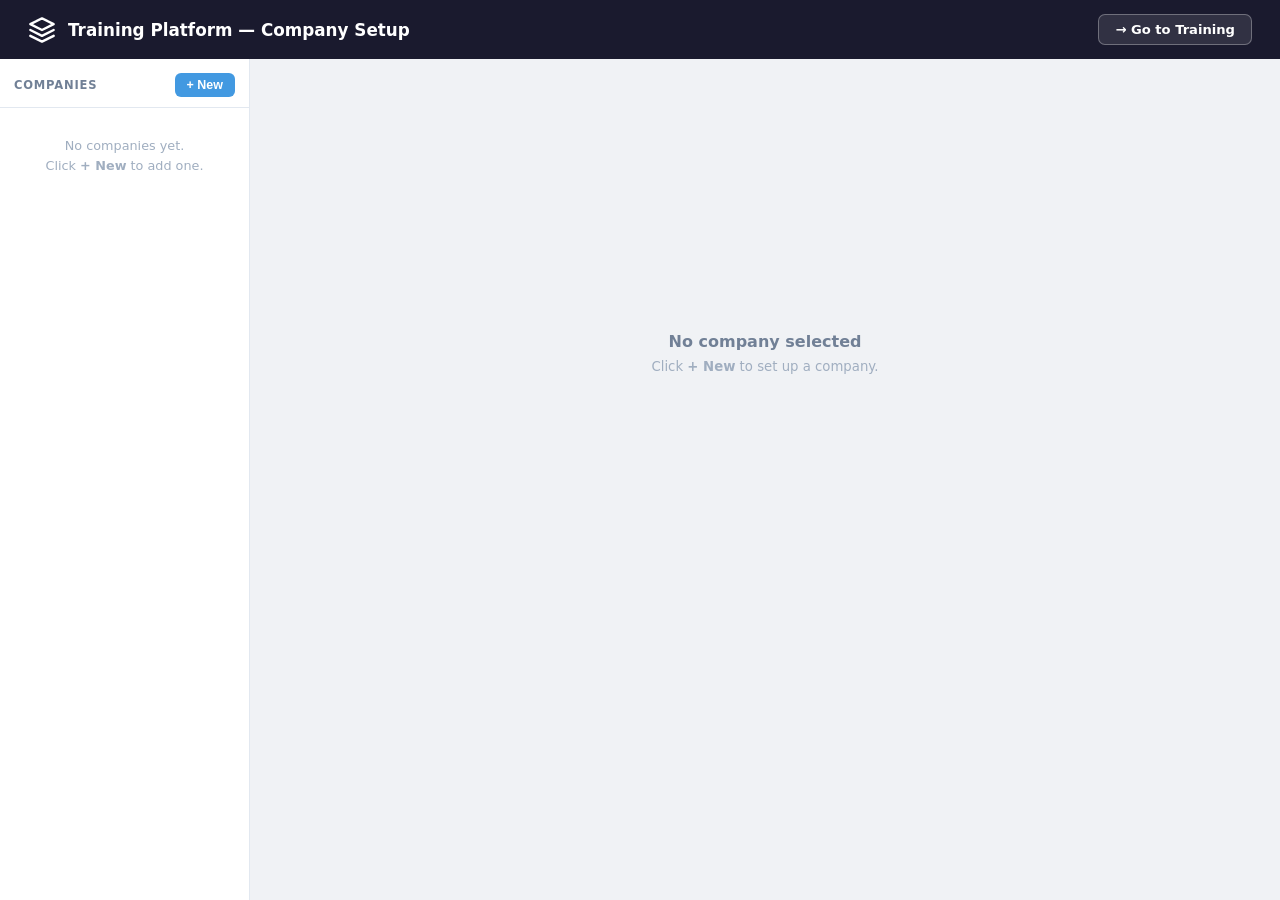
==== commit ba54469a: "Fix use case generation: role-type-aware titles for all 8 habits - All habits (SH1–SH7) now produce " ====
--- a/admin.html
+++ b/admin.html
@@ -61,7 +61,7 @@
     .upload-icon { font-size: 32px; margin-bottom: 8px; }
     .upload-label { font-size: 0.82rem; color: #718096; }
     .upload-label strong { color: #4299E1; }
-    .upload-filename { font-size: 0.72rem; color: #A0AEC0; margin-top: 4px; }
+    .upload-filename { font-size: 0.72rem; color: #A0AEC0; margin-top: 4px; }@browser:
 
     /* ── URL extract button ── */
     .btn-url-extract { padding: 9px 14px; border: none; border-radius: 8px; background: linear-gradient(135deg,#38B2AC,#2C7A7B); color: white; cursor: pointer; font-size: 0.82rem; font-weight: 600; white-space: nowrap; flex-shrink: 0; transition: opacity 0.2s; }
@@ -280,7 +280,7 @@
 // ── State ────────────────────────────────────────────────────────
 var activeId = null;
 var logoDataUrl = null;
-// currentPreviewTab removed — all previews now stacked
+var _renderedCompanies = []; // snapshot of companies at last renderList call
 
 // ── Init — load from server on page load ─────────────────────────
 window.addEventListener('load', function() {
@@ -292,6 +292,7 @@
 // ── Sidebar ──────────────────────────────────────────────────────
 function renderList() {
   var list = getCompanies();
+  _renderedCompanies = list; // keep in sync with what's displayed
   var el = document.getElementById('company-list');
   if (!list.length) {
     el.innerHTML = '<div class="list-empty">No companies yet.<br>Click <strong>+ New</strong> to add one.</div>';
@@ -349,7 +350,8 @@
 
 function editCompany(id) {
   activeId = id;
-  var c = getCompanies().find(function(c){ return c.id === id; });
+  var c = _renderedCompanies.find(function(c){ return c.id === id; });
+  if (!c) c = getCompanies().find(function(c){ return c.id === id; });
   if (!c) return;
   logoDataUrl = c.logoDataUrl || null;
   renderEditor(c);
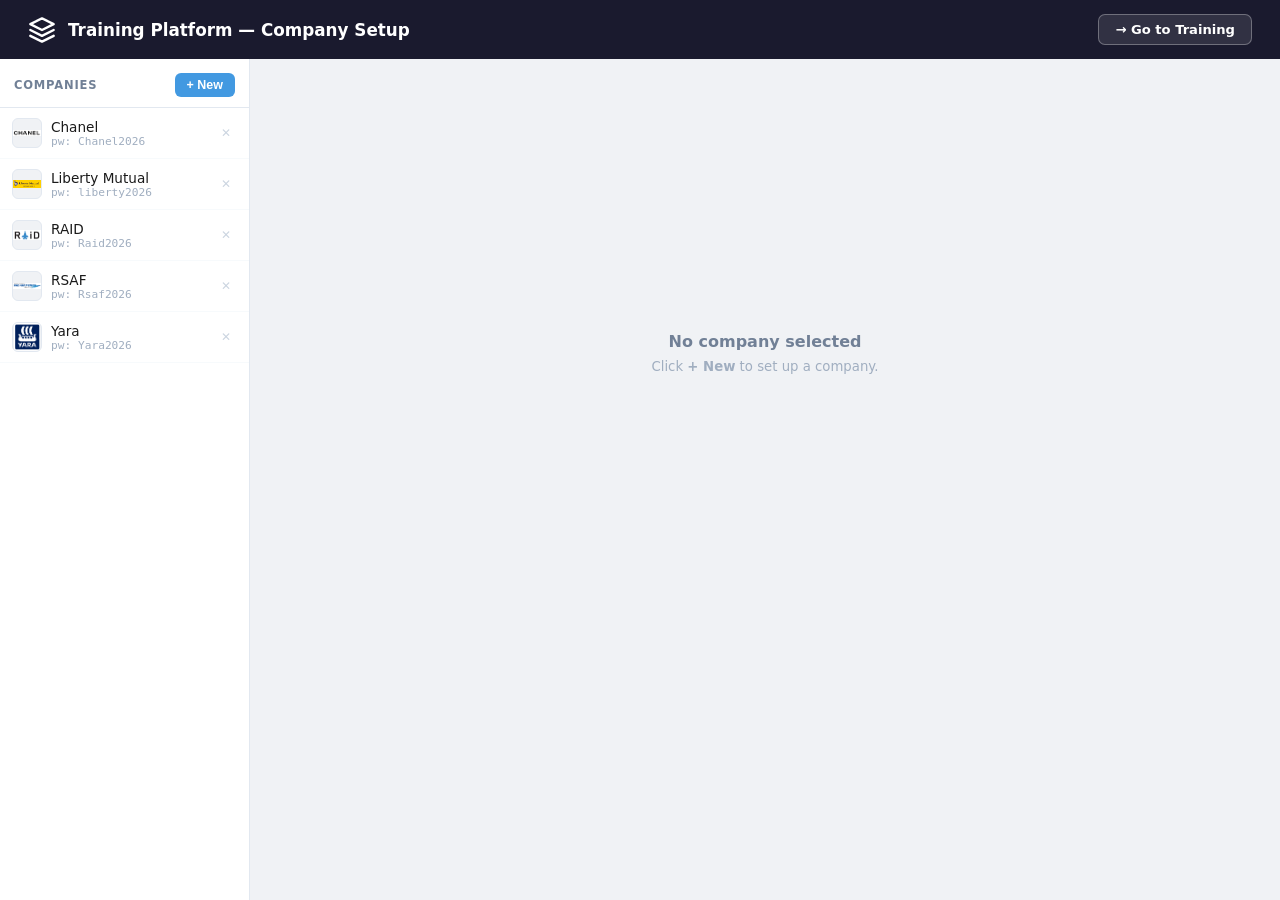
==== commit 8702171e: "Fix Vercel: load profiles from static index.json when server unavailable - admin.html falls back to " ====
--- a/admin.html
+++ b/admin.html
@@ -214,8 +214,30 @@
       callback(list);
     })
     .catch(function() {
-      // Server not running — fall back to localStorage cache
-      callback(getCompanies());
+      // Server not running — try static profiles/index.json (Vercel / no local server)
+      fetch('profiles/index.json')
+        .then(function(r) { return r.json(); })
+        .then(function(data) {
+          if (!data.profiles) { callback(getCompanies()); return; }
+          var list = data.profiles
+            .filter(function(p) { return p.config; })
+            .map(function(p) {
+              return {
+                id:          p.id,
+                name:        p.name,
+                website:     p.url  || '',
+                password:    p.config.password    || '',
+                colors:      p.config.colors      || {},
+                logoDataUrl: p.config.logoDataUrl || ''
+              };
+            });
+          _setCache(list);
+          callback(list);
+        })
+        .catch(function() {
+          // Final fallback — localStorage cache
+          callback(getCompanies());
+        });
     });
 }
 
